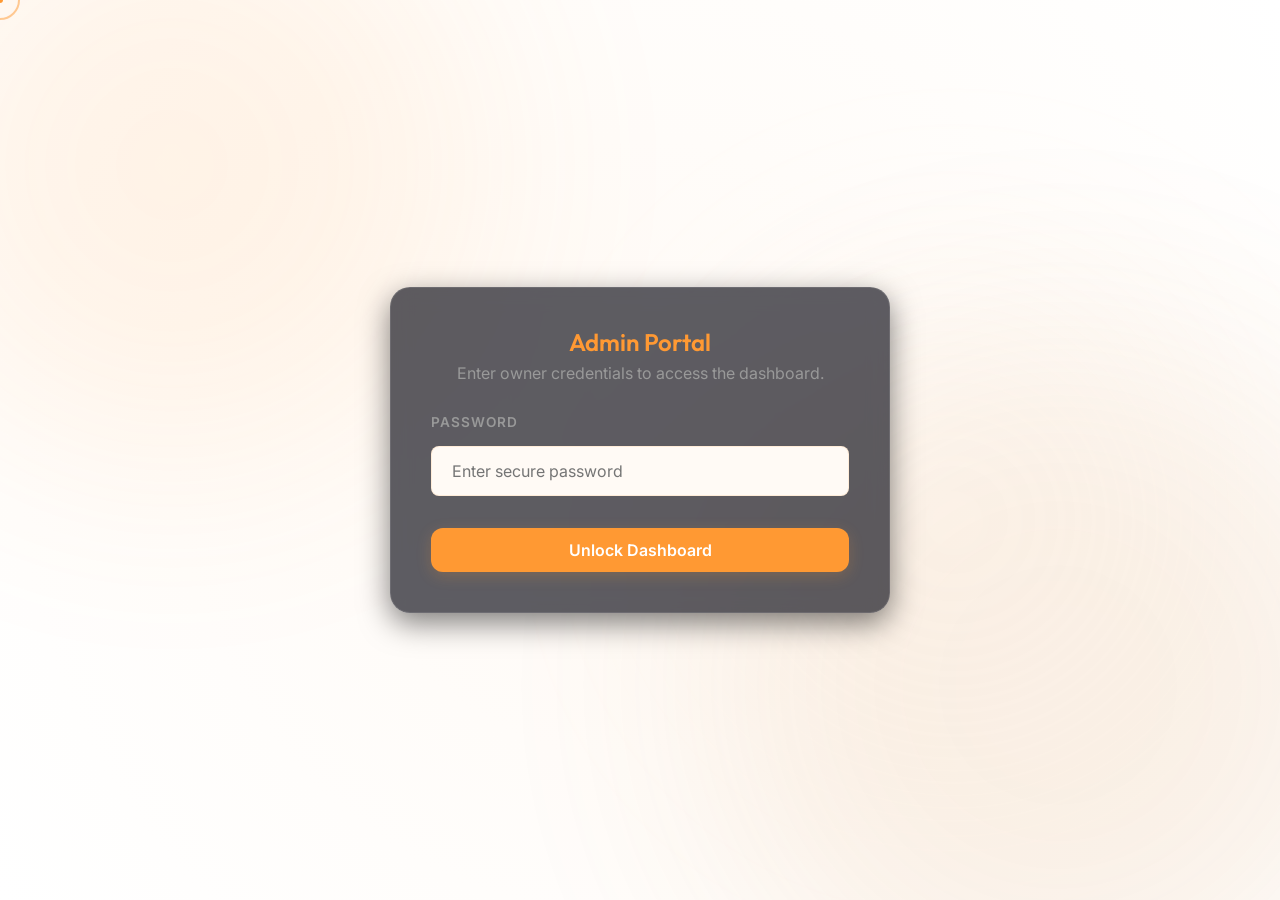
==== admin-dashboard.html @ 3c74fbdc "Automated Update: Payment Gateway, Admin Dashboard, and Custom Cursors" ====
<!DOCTYPE html>
<html lang="en">
<head>
    <meta charset="UTF-8">
    <meta name="viewport" content="width=device-width, initial-scale=1.0">
    <title>Admin Dashboard - Devashish Astro</title>
    <link rel="icon" type="image/png" href="assets/favicon.png">
    <link href="https://fonts.googleapis.com/css2?family=Outfit:wght@400;600;700&family=Inter:wght@400;500;600&display=swap" rel="stylesheet">
    <link rel="stylesheet" href="css/styles.css">
    <link rel="stylesheet" href="https://cdnjs.cloudflare.com/ajax/libs/font-awesome/6.4.0/css/all.min.css">
</head>
<body>
    <div class="background-effects">
        <div class="glow-orb orb-1"></div>
        <div class="glow-orb orb-2"></div>
        <div class="glow-orb orb-3"></div>
    </div>

    <!-- Navigation -->
    <nav class="navbar glass-effect" id="navbar">
        <div class="nav-content container">
            <a href="index.html" class="logo">Devashish Astro - Admin</a>
            <div class="nav-links">
                <a href="#" class="nav-item" id="logoutBtn">Logout</a>
            </div>
        </div>
    </nav>

    <div class="container dashboard-container fade-in-up">
        <div class="dashboard-grid">
            <!-- Pending Section -->
            <div class="dash-panel">
                <h3><i class="fas fa-clock text-saffron"></i> Pending Consultations</h3>
                <div id="pending-list">
                    <p style="color: var(--text-dim);">Loading...</p>
                </div>
            </div>

            <!-- Confirmed Section -->
            <div class="dash-panel">
                <h3><i class="fas fa-check-circle" style="color: #4CAF50;"></i> Confirmed Consultations</h3>
                <div id="confirmed-list">
                    <p style="color: var(--text-dim);">Loading...</p>
                </div>
            </div>
        </div>
    </div>

    <script src="js/script.js"></script>
    <script>
        document.addEventListener('DOMContentLoaded', () => {
            const token = sessionStorage.getItem('adminToken');
            if (!token) {
                window.location.href = 'admin-login.html';
                return;
            }

            document.getElementById('logoutBtn').addEventListener('click', (e) => {
                e.preventDefault();
                sessionStorage.removeItem('adminToken');
                window.location.href = 'index.html';
            });

            async function fetchBookings() {
                try {
                    const response = await fetch('http://localhost:5001/admin/bookings', {
                        headers: { 'Authorization': token }
                    });
                    
                    if (!response.ok) throw new Error("Unauthorized");
                    
                    const data = await response.json();
                    renderBookings('pending', data.pending);
                    renderBookings('confirmed', data.confirmed);
                } catch (err) {
                    console.error(err);
                    alert("Session expired or unauthorized.");
                    window.location.href = 'admin-login.html';
                }
            }

            function renderBookings(type, bookings) {
                const container = document.getElementById(`${type}-list`);
                container.innerHTML = '';

                if (!bookings || bookings.length === 0) {
                    container.innerHTML = `<p style="color: var(--text-dim);">No ${type} bookings.</p>`;
                    return;
                }

                bookings.forEach(b => {
                    const card = document.createElement('div');
                    card.className = `booking-card ${type === 'confirmed' ? 'confirmed' : ''}`;
                    
                    let html = `
                        <div class="booking-details">
                            <span><strong>Name:</strong> ${b.Name || 'N/A'}</span>
                            <span><strong>Service:</strong> ${b.Service || 'N/A'}</span>
                            <span><strong>Date:</strong> ${b.Date || 'N/A'}</span>
                            <span><strong>Txn Ref:</strong> ${b.TransactionID || 'N/A'}</span>
                        </div>
                    `;

                    if (type === 'pending') {
                        html += `
                            <div class="btn-group">
                                <button class="btn-small btn-confirm" onclick="updateBooking('${b.SessionID}', 'confirm')">Confirm</button>
                                <button class="btn-small btn-reject" onclick="updateBooking('${b.SessionID}', 'reject')">Reject</button>
                            </div>
                        `;
                    }
                    
                    card.innerHTML = html;
                    container.appendChild(card);
                });
            }

            window.updateBooking = async (sessionId, action) => {
                try {
                    const res = await fetch('http://localhost:5001/admin/update', {
                        method: 'POST',
                        headers: { 
                            'Content-Type': 'application/json',
                            'Authorization': token
                        },
                        body: JSON.stringify({ sessionId, action })
                    });
                    if (res.ok) {
                        fetchBookings(); // Refresh UI
                    } else {
                        alert("Error updating booking.");
                    }
                } catch (err) {
                    console.error(err);
                }
            };

            fetchBookings();
        });
    </script>
</body>
</html>
---- css/styles.css ----
/* ==========================================================================
   Base Styles & Variables (Saffron Minimalist)
   ========================================================================== */

:root {
    /* Clean Saffron Palette */
    --saffron: #FF9933;
    --saffron-hover: #E68A2E;
    --saffron-dark: #CC7722;
    --saffron-light: #FFF5EB;

    --bg-primary: #FFFFFF;
    --bg-secondary: #FFFAF5;
    --bg-tertiary: #FFF2E6;

    /* Text Colors */
    --text-main: #1A1A1A;
    --text-muted: #666666;
    --text-dim: #999999;
    --text-on-saffron: #FFFFFF;

    /* Minimalist UI Tokens */
    --card-bg: #FFFFFF;
    --card-border: rgba(255, 153, 51, 0.15);
    --card-shadow: 0 10px 40px rgba(255, 153, 51, 0.08);

    --glass-bg: rgba(255, 255, 255, 0.9);
    --glass-border: rgba(255, 153, 51, 0.2);
    --glass-blur: blur(10px);

    /* Layout & Typography */
    --font-heading: 'Outfit', sans-serif;
    --font-body: 'Inter', sans-serif;

    --container-width: 1300px;
    --border-radius-lg: 20px;
    --border-radius-md: 12px;
    --border-radius-sm: 8px;

    /* Animations & Transitions */
    --transition-smooth: all 0.4s cubic-bezier(0.23, 1, 0.32, 1);
    --transition-fast: all 0.2s ease;
}

* {
    margin: 0;
    padding: 0;
    box-sizing: border-box;
}

html {
    scroll-behavior: smooth;
    font-size: 16px;
}

body {
    font-family: var(--font-body);
    color: var(--text-main);
    background-color: var(--bg-primary);
    line-height: 1.6;
    overflow-x: hidden;
    position: relative;
}

/* Background Effects (Saffron Glow) */
.background-effects {
    position: fixed;
    top: 0;
    left: 0;
    width: 100vw;
    height: 100vh;
    z-index: -1;
    pointer-events: none;
    background: radial-gradient(circle at 50% 50%, #FFFAF5 0%, #FFFFFF 100%);
    overflow: hidden;
}

.glow-orb {
    position: absolute;
    border-radius: 50%;
    filter: blur(120px);
    opacity: 0.1;
    animation: floatOrb 25s infinite alternate ease-in-out;
}

.orb-1 {
    top: -15%;
    left: -10%;
    width: 600px;
    height: 600px;
    background: var(--saffron);
}

.orb-2 {
    bottom: -15%;
    right: -10%;
    width: 700px;
    height: 700px;
    background: var(--saffron-dark);
    animation-delay: -7s;
}

.orb-3 {
    top: 30%;
    left: 55%;
    width: 500px;
    height: 500px;
    background: var(--saffron-light);
    animation-delay: -12s;
}

/* Grid System & Utilities */
.grid {
    display: grid;
    gap: 2rem;
}

.grid-cols-2 {
    grid-template-columns: repeat(2, 1fr);
}

.grid-cols-3 {
    grid-template-columns: repeat(3, 1fr);
}

.grid-cols-4 {
    grid-template-columns: repeat(4, 1fr);
}

@media (max-width: 968px) {

    .grid-cols-2,
    .grid-cols-3,
    .grid-cols-4 {
        grid-template-columns: 1fr;
    }
}

.flex {
    display: flex;
}

.flex-col {
    flex-direction: column;
}

.items-center {
    align-items: center;
}

.justify-center {
    justify-content: center;
}

.gap-1 {
    gap: 1rem;
}

.gap-2 {
    gap: 2rem;
}

.text-gradient {
    background: linear-gradient(135deg, var(--saffron), var(--saffron-hover));
    -webkit-background-clip: text;
    background-clip: text;
    -webkit-text-fill-color: transparent;
}

@keyframes floatOrb {
    0% {
        transform: translate(0, 0) scale(1);
    }

    50% {
        transform: translate(50px, -50px) scale(1.1);
    }

    100% {
        transform: translate(-30px, 40px) scale(0.9);
    }
}

/* Utility Classes */
.container {
    max-width: var(--container-width);
    margin: 0 auto;
    padding: 0 2rem;
}

.section-padding {
    padding: 100px 0;
}

.text-saffron {
    color: var(--saffron);
}

.text-center {
    text-align: center;
}

.full-width {
    width: 100%;
}

.relative {
    position: relative;
}

/* Typography elements */
h1,
h2,
h3,
h4,
h5,
h6 {
    font-family: var(--font-heading);
    font-weight: 600;
    line-height: 1.2;
}

/* ==========================================================================
   Glassmorphism System
   ========================================================================== */

.glass-effect {
    background: var(--glass-bg);
    backdrop-filter: blur(12px);
    -webkit-backdrop-filter: blur(12px);
    border: 1px solid var(--glass-border);
    box-shadow: var(--glass-shadow);
    border-radius: 16px;
}

.glass-border {
    border: 1px solid var(--glass-border);
    border-radius: 16px;
    overflow: hidden;
}

.overlay-glass {
    background: rgba(255, 255, 255, 0.95);
    backdrop-filter: blur(20px);
    -webkit-backdrop-filter: blur(20px);
}

/* ==========================================================================
   Buttons
   ========================================================================== */
.btn {
    display: inline-flex;
    align-items: center;
    justify-content: center;
    padding: 12px 32px;
    font-family: var(--font-body);
    font-weight: 600;
    font-size: 1rem;
    border-radius: var(--border-radius-md);
    text-decoration: none;
    cursor: pointer;
    transition: var(--transition-smooth);
    border: none;
    gap: 12px;
}

.btn-primary {
    background: var(--saffron);
    color: var(--text-on-saffron);
    box-shadow: 0 4px 15px rgba(255, 153, 51, 0.2);
}

.btn-primary:hover {
    transform: translateY(-2px);
    background: var(--saffron-hover);
    box-shadow: 0 8px 25px rgba(255, 153, 51, 0.35);
}

.btn-secondary {
    background: var(--bg-primary);
    color: var(--saffron);
    border: 1px solid var(--saffron);
}

.btn-secondary:hover {
    background: var(--saffron-light);
    transform: translateY(-2px);
}

/* ==========================================================================
   Bento Grid Core
   ========================================================================== */
.bento-card {
    background: var(--card-bg);
    border: 1px solid var(--card-border);
    border-radius: var(--border-radius-lg);
    padding: 2.5rem;
    transition: var(--transition-smooth);
    position: relative;
    overflow: hidden;
    display: flex;
    flex-direction: column;
    box-shadow: var(--card-shadow);
}

.bento-card:hover {
    border-color: var(--saffron);
    transform: translateY(-8px);
    box-shadow: 0 20px 50px rgba(255, 153, 51, 0.12);
}

.bento-card::before {
    display: none;
}

/* ==========================================================================
   Navigation
   ========================================================================== */
.navbar {
    position: fixed;
    top: 0;
    left: 0;
    width: 100%;
    z-index: 1000;
    padding: 1.5rem 0;
    transition: var(--transition-smooth);
    border-bottom: 1px solid transparent;
}

.navbar.scrolled {
    padding: 1rem 0;
    background: var(--glass-bg);
    backdrop-filter: var(--glass-blur);
    -webkit-backdrop-filter: var(--glass-blur);
    border-bottom: 1px solid var(--card-border);
    box-shadow: 0 4px 30px rgba(0, 0, 0, 0.03);
}

.nav-content {
    display: flex;
    justify-content: space-between;
    align-items: center;
}

.logo {
    font-family: var(--font-heading);
    font-size: 1.6rem;
    font-weight: 700;
    color: var(--saffron);
    text-decoration: none;
    letter-spacing: 1px;
    transition: var(--transition-fast);
}

.nav-links {
    display: flex;
    gap: 2.5rem;
}

.nav-item {
    color: var(--text-main);
    text-decoration: none;
    font-size: 1rem;
    font-weight: 500;
    position: relative;
    transition: var(--transition-fast);
}

.nav-item:hover {
    color: var(--saffron);
}

.nav-item::after {
    content: '';
    position: absolute;
    bottom: -6px;
    left: 0;
    width: 0;
    height: 2px;
    background: var(--saffron);
    transition: var(--transition-smooth);
}

.nav-item:hover::after {
    width: 100%;
}

.nav-item:hover::after {
    width: 100%;
}

.mobile-menu-btn {
    display: none;
    background: none;
    border: none;
    color: #000000;
    font-size: 1.5rem;
    cursor: pointer;
}

/* Mobile Overlay Menu */
.mobile-menu {
    position: fixed;
    top: 0;
    left: 0;
    width: 100%;
    height: 100vh;
    z-index: 2000;
    display: flex;
    flex-direction: column;
    justify-content: center;
    align-items: center;
    background: var(--bg-primary);
    opacity: 0;
    pointer-events: none;
    transition: var(--transition-smooth);
    transform: translateX(100%);
}

.mobile-menu.active {
    opacity: 1;
    pointer-events: all;
    transform: translateX(0);
}

.close-menu-btn {
    position: absolute;
    top: 2rem;
    right: 2rem;
    background: none;
    border: none;
    color: var(--text-main);
    font-size: 2.5rem;
    cursor: pointer;
    padding: 1rem;
}

.mobile-links {
    display: flex;
    flex-direction: column;
    gap: 2rem;
    text-align: center;
}

.mobile-nav-item {
    color: var(--text-main);
    text-decoration: none;
    font-size: 2.5rem;
    font-weight: 700;
    font-family: var(--font-heading);
    transition: var(--transition-smooth);
}

.mobile-nav-item:hover {
    color: var(--saffron);
}

/* ==========================================================================
   Hero Section
   ========================================================================== */
.hero {
    min-height: 100vh;
    display: flex;
    align-items: center;
    padding-top: 100px;
}

.hero-container {
    display: grid;
    grid-template-columns: 1fr 1.1fr;
    gap: 6rem;
    align-items: center;
}

.subtitle-wrapper {
    display: flex;
    align-items: center;
    gap: 1.2rem;
    margin-bottom: 2rem;
}

.subtitle {
    font-family: var(--font-body);
    color: var(--saffron);
    font-size: 0.9rem;
    text-transform: uppercase;
    letter-spacing: 3px;
    font-weight: 600;
}

.subtitle-line {
    height: 1px;
    width: 60px;
    background: var(--saffron);
}

.title {
    font-size: 4.2rem;
    margin-bottom: 2rem;
    color: var(--text-main);
    line-height: 1.1;
    font-weight: 700;
}

.hero .description {
    font-size: 1.15rem;
    color: var(--text-muted);
    margin-bottom: 3rem;
    max-width: 540px;
    line-height: 1.7;
}

.hero-actions {
    display: flex;
    gap: 1.5rem;
}

.hero-visual {
    position: relative;
    width: 100%;
    max-width: 580px;
    justify-self: center;
}

.hero-visual .image-wrapper {
    aspect-ratio: 1;
    border-radius: 50%;
    padding: 1rem;
}

.zodiac-ring {
    position: absolute;
    top: -15px;
    left: -15px;
    right: -15px;
    bottom: -15px;
    border: 1px dashed rgba(255, 153, 51, 0.2);
    border-radius: 50%;
    animation: spinSlow 60s linear infinite;
}

.hero-img {
    width: 100%;
    height: 100%;
    object-fit: cover;
    border-radius: 50%;
    filter: brightness(0.9);
}

@keyframes spinSlow {
    100% {
        transform: rotate(360deg);
    }
}

@keyframes spinSlow {
    100% {
        transform: rotate(360deg);
    }
}

/* ==========================================================================
   About Section
   ========================================================================== */
.about-grid {
    display: grid;
    grid-template-columns: 5fr 7fr;
    gap: 6rem;
    align-items: center;
}

.image-card {
    position: relative;
    border-radius: var(--border-radius-lg);
    background: var(--bg-secondary);
    box-shadow: var(--card-shadow);
}

.profile-img {
    width: 100%;
    display: block;
    border-radius: var(--border-radius-lg);
    object-fit: cover;
    aspect-ratio: 3/4;
}

.floating-badge {
    position: absolute;
    bottom: 20px;
    right: -20px;
    padding: 1rem 1.5rem;
    display: flex;
    align-items: center;
    gap: 0.8rem;
    font-weight: 600;
    z-index: 2;
}

.section-tag {
    display: inline-block;
    color: var(--saffron);
    font-family: var(--font-body);
    text-transform: uppercase;
    letter-spacing: 3px;
    font-size: 0.85rem;
    font-weight: 600;
    margin-bottom: 1.5rem;
    position: relative;
    padding-left: 2.5rem;
}

.section-tag::before {
    content: '';
    position: absolute;
    left: 0;
    top: 50%;
    transform: translateY(-50%);
    width: 1.8rem;
    height: 1px;
    background: var(--saffron);
}

.stats-grid {
    display: grid;
    grid-template-columns: repeat(2, 1fr);
    gap: 1.5rem;
    margin-top: 3.5rem;
}

.stat-box {
    padding: 2rem;
    text-align: left;
}

.stat-number {
    display: block;
    font-family: var(--font-heading);
    font-size: 2.8rem;
    color: var(--saffron);
    font-weight: 700;
    line-height: 1;
    margin-bottom: 0.6rem;
}

.stat-label {
    font-size: 0.85rem;
    color: var(--text-muted);
    text-transform: uppercase;
    letter-spacing: 2px;
}

/* ==========================================================================
   Services & Bento Grid
   ========================================================================== */
.section-header {
    margin-bottom: 5rem;
}

.section-title {
    font-size: 3.5rem;
    margin-bottom: 1.5rem;
    color: var(--text-main);
    font-weight: 700;
}

.section-desc {
    color: var(--text-muted);
    font-size: 1.1rem;
    max-width: 600px;
    margin: 0 auto;
}

.bento-grid-services {
    display: grid;
    grid-template-columns: repeat(4, 1fr);
    grid-template-rows: repeat(2, auto);
    gap: 1.5rem;
}

.service-card-large {
    grid-column: span 2;
    grid-row: span 2;
    display: flex;
    flex-direction: row;
    align-items: center;
    gap: 2.5rem;
}

.service-card-small {
    grid-column: span 1;
}

.service-card-medium {
    grid-column: span 2;
}

.service-icon {
    width: 60px;
    height: 60px;
    border-radius: var(--border-radius-sm);
    background: var(--saffron-light);
    display: flex;
    justify-content: center;
    align-items: center;
    color: var(--saffron);
    font-size: 1.5rem;
    margin-bottom: 1.5rem;
    flex-shrink: 0;
}

.service-card-large .service-icon {
    width: 80px;
    height: 80px;
    font-size: 2.2rem;
}

.bento-card h3 {
    font-size: 1.4rem;
    margin-bottom: 1rem;
    color: var(--text-main);
    font-weight: 600;
}

.bento-card p {
    color: var(--text-muted);
    margin-bottom: 2rem;
    font-size: 1rem;
    line-height: 1.6;
}

.service-link {
    display: inline-flex;
    align-items: center;
    gap: 0.8rem;
    color: var(--saffron);
    text-decoration: none;
    font-weight: 600;
    font-size: 0.9rem;
    transition: var(--transition-smooth);
    margin-top: auto;
}

.service-link:hover {
    gap: 1.2rem;
}

@media (max-width: 1024px) {
    .bento-grid-services {
        grid-template-columns: repeat(2, 1fr);
    }
}

@media (max-width: 768px) {
    .bento-grid-services {
        grid-template-columns: 1fr;
    }

    .service-card-large,
    .service-card-medium {
        grid-column: span 1;
        flex-direction: column;
        align-items: flex-start;
    }

    .title {
        font-size: 3rem;
    }
}

/* ==========================================================================
   Contact Section
   ========================================================================== */
.contact-wrapper {
    display: grid;
    grid-template-columns: 0.8fr 1.2fr;
    gap: 2rem;
}

.contact-info {
    padding: 4rem;
    background: var(--bg-secondary);
    border-radius: var(--border-radius-lg);
    border: 1px solid var(--card-border);
    box-shadow: var(--card-shadow);
}

.contact-desc {
    color: var(--text-muted);
    margin-bottom: 3rem;
    font-size: 1.1rem;
    line-height: 1.7;
}

.contact-methods {
    display: flex;
    flex-direction: column;
    gap: 2rem;
}

.method {
    display: flex;
    align-items: center;
    gap: 1.5rem;
}

.method i {
    width: 50px;
    height: 50px;
    border-radius: var(--border-radius-sm);
    background: var(--saffron-light);
    display: flex;
    justify-content: center;
    align-items: center;
    color: var(--saffron);
    font-size: 1.4rem;
}

.method h4 {
    font-family: var(--font-body);
    font-size: 0.85rem;
    color: var(--text-dim);
    margin-bottom: 0.2rem;
    text-transform: uppercase;
    letter-spacing: 1px;
}

.method a,
.method span {
    color: var(--text-main);
    text-decoration: none;
    font-size: 1.1rem;
    font-weight: 500;
    transition: var(--transition-fast);
}

.method a:hover {
    color: var(--saffron);
}

.contact-form-container {
    padding: 4rem;
    background: var(--bg-primary);
    border: 1px solid var(--card-border);
    border-radius: var(--border-radius-lg);
    box-shadow: var(--card-shadow);
}

.form-group {
    margin-bottom: 2rem;
}

.form-group label {
    display: block;
    margin-bottom: 0.8rem;
    font-size: 0.85rem;
    color: var(--text-dim);
    text-transform: uppercase;
    letter-spacing: 1px;
    font-weight: 600;
}

.form-control {
    width: 100%;
    background: var(--bg-secondary);
    border: 1px solid var(--card-border);
    border-radius: var(--border-radius-sm);
    padding: 14px 20px;
    color: var(--text-main);
    font-family: var(--font-body);
    font-size: 1rem;
    transition: var(--transition-smooth);
}

.form-control:focus {
    outline: none;
    border-color: var(--saffron);
    background: #FFFFFF;
    box-shadow: 0 0 15px rgba(255, 153, 51, 0.1);
}

.phone-input-group {
    display: flex;
    gap: 0.75rem;
}

.country-code-select {
    width: auto;
    min-width: 110px;
    flex-shrink: 0;
}

.form-row {
    display: grid;
    grid-template-columns: 1fr 1fr;
    gap: 1.5rem;
}

.form-row .form-group {
    margin-bottom: 2rem;
}

@media (max-width: 480px) {
    .phone-input-group {
        flex-direction: column;
    }

    .country-code-select {
        width: 100%;
    }

    .form-row {
        grid-template-columns: 1fr;
        gap: 0;
    }
}

/* ==========================================================================
   Footer
   ========================================================================== */
.footer {
    padding: 4rem 0 2rem;
    border-top: 1px solid rgba(0, 0, 0, 0.05);
    margin-top: 4rem;
}

.footer-logo {
    font-size: 2rem;
    color: var(--saffron);
    margin-bottom: 1.5rem;
}

.social-links {
    display: flex;
    justify-content: center;
    gap: 1.5rem;
    margin-bottom: 2rem;
}

.social-links a {
    width: 40px;
    height: 40px;
    border-radius: 50%;
    background: rgba(0, 0, 0, 0.05);
    display: flex;
    justify-content: center;
    align-items: center;
    color: var(--text-muted);
    text-decoration: none;
    transition: var(--transition-smooth);
}

.social-links a:hover {
    background: var(--saffron);
    color: #000;
    transform: translateY(-3px);
}

.copyright {
    color: var(--text-muted);
    font-size: 0.9rem;
}

/* ==========================================================================
   Animation Classes (Triggered by JS)
   ========================================================================== */
.fade-in {
    opacity: 0;
    transition: opacity 0.8s ease-out;
}

.fade-in.appear {
    opacity: 1;
}

/* ==========================================================================
   Splash Screen
   ========================================================================== */
.splash-screen {
    position: fixed;
    top: 0;
    left: 0;
    width: 100%;
    height: 100vh;
    background: #000;
    display: flex;
    justify-content: center;
    align-items: center;
    z-index: 9999;
    transition: opacity 1s ease-in-out, visibility 1s;
}

.splash-screen.hidden {
    opacity: 0;
    visibility: hidden;
}

.mantra-container {
    text-align: center;
    padding: 2rem;
}

.mantra-line {
    display: none;
    font-family: var(--font-heading);
    font-size: 2.5rem;
    color: var(--saffron);
    opacity: 0;
    filter: blur(10px);
    animation: cinematicReveal 3s forwards;
}

@keyframes cinematicReveal {
    0% {
        opacity: 0;
        filter: blur(15px);
        transform: scale(0.9);
    }

    30% {
        opacity: 1;
        filter: blur(0);
        transform: scale(1);
    }

    70% {
        opacity: 1;
        filter: blur(0);
        transform: scale(1);
    }

    100% {
        opacity: 0;
        filter: blur(15px);
        transform: scale(1.1);
    }
}

.no-scroll {
    overflow: hidden !important;
}

@media (max-width: 768px) {
    .mantra-line {
        font-size: 1.5rem;
    }
}

.fade-in-up.appear {
    opacity: 1;
    transform: translateY(0);
}

.slide-in-left {
    opacity: 0;
    transform: translateX(-50px);
    transition: all 0.8s ease-out;
}

.slide-in-left.appear {
    opacity: 1;
    transform: translateX(0);
}

.slide-in-right {
    opacity: 0;
    transform: translateX(50px);
    transition: all 0.8s ease-out;
}

.slide-in-right.appear {
    opacity: 1;
    transform: translateX(0);
}

.scale-up {
    opacity: 0;
    transform: scale(0.9);
    transition: all 0.8s ease-out;
}

.scale-up.appear {
    opacity: 1;
    transform: scale(1);
}

.delay-1 {
    transition-delay: 0.2s;
}

.delay-2 {
    transition-delay: 0.4s;
}

.delay-3 {
    transition-delay: 0.6s;
}

/* ==========================================================================
   Responsive Design
   ========================================================================== */
/* ==========================================================================
   Responsive Design
   ========================================================================== */

/* Tablet & Large Mobile (1024px and below) */
@media (max-width: 1024px) {
    :root {
        --container-width: 95%;
    }

    .section-padding {
        padding: 80px 0;
    }

    /* Hero */
    .hero-container {
        grid-template-columns: 1fr;
        text-align: center;
        gap: 4rem;
    }

    .subtitle-wrapper {
        justify-content: center;
    }

    .hero .description {
        margin: 0 auto 2.5rem;
    }

    .hero-actions {
        justify-content: center;
    }

    .hero-visual {
        max-width: 480px;
    }

    /* About */
    .about-grid {
        grid-template-columns: 1fr;
        gap: 4rem;
    }

    .about-image-col {
        order: 2;
        max-width: 400px;
        margin-inline: auto;
    }

    .about-content {
        order: 1;
        text-align: center;
    }

    .section-tag {
        padding-left: 0;
    }

    .section-tag::before {
        display: none;
    }

    .stats-grid {
        justify-content: center;
    }

    /* Bento Grid */
    .bento-grid-services {
        grid-template-columns: repeat(2, 1fr);
        gap: 1.5rem;
    }

    /* Contact */
    .contact-wrapper {
        grid-template-columns: 1fr;
    }
}

/* Small Mobile (768px and below) */
@media (max-width: 768px) {
    .title {
        font-size: 3rem;
    }

    .navbar .nav-links {
        display: none;
    }

    .mobile-menu-btn {
        display: block;
    }

    .bento-grid-services {
        grid-template-columns: 1fr;
    }

    .service-card-medium,
    .service-card-large {
        grid-column: span 1;
    }

    .contact-info,
    .contact-form-container {
        padding: 3rem 2rem;
    }

    .footer {
        padding: 40px 0;
        text-align: center;
    }

    /* scale down orbs */
    .orb-1,
    .orb-2,
    .orb-3 {
        width: 300px;
        height: 300px;
    }
}

/* Extra Small (480px and below) */
@media (max-width: 480px) {
    .title {
        font-size: 2.5rem;
    }

    .hero-actions {
        flex-direction: column;
        width: 100%;
    }

    .hero-actions .btn {
        width: 100%;
        text-align: center;
    }

    .stat-number {
        font-size: 2.2rem;
    }

    .mantra-line {
        font-size: 1.4rem;
    }
}
/* Sync Status Indicator */
.sync-status {
    display: flex;
    align-items: center;
    justify-content: center;
    gap: 10px;
    margin-top: 15px;
    font-size: 0.85rem;
    color: var(--text-dim);
    opacity: 0;
    transition: opacity 0.3s ease;
    background: rgba(255, 255, 255, 0.05);
    padding: 8px 15px;
    border-radius: 20px;
    border: 1px solid rgba(255, 255, 255, 0.1);
}

.sync-status.active {
    opacity: 1;
}

.sync-dot {
    width: 8px;
    height: 8px;
    background: var(--saffron);
    border-radius: 50%;
    box-shadow: 0 0 10px var(--saffron);
}

.sync-status.syncing .sync-dot {
    animation: pulse 1.5s infinite;
}

.sync-text {
    font-family: 'Inter', sans-serif;
    letter-spacing: 0.5px;
}

@keyframes pulse {
    0% { transform: scale(1); opacity: 1; }
    50% { transform: scale(1.5); opacity: 0.5; }
    100% { transform: scale(1); opacity: 1; }
}

/* --- Custom Cursor --- */
body {
    cursor: none;
}
.cursor-dot, .cursor-outline {
    position: fixed;
    top: 0;
    left: 0;
    transform: translate(-50%, -50%);
    border-radius: 50%;
    z-index: 9999;
    pointer-events: none;
}
.cursor-dot {
    width: 6px;
    height: 6px;
    background-color: var(--saffron);
}
.cursor-outline {
    width: 40px;
    height: 40px;
    border: 2px solid rgba(255, 153, 51, 0.5);
    transition: width 0.2s, height 0.2s;
}

/* Auth / Payment Layout Forms */
.auth-container {
    min-height: 100vh;
    display: flex;
    align-items: center;
    justify-content: center;
    padding: 20px;
}
.auth-box {
    background: rgba(25, 25, 35, 0.7);
    border: 1px solid rgba(255, 255, 255, 0.1);
    backdrop-filter: blur(10px);
    padding: 40px;
    border-radius: 20px;
    width: 100%;
    max-width: 500px;
    text-align: center;
    box-shadow: 0 10px 30px rgba(0, 0, 0, 0.5);
}
.auth-box h2 {
    color: var(--saffron);
    margin-bottom: 5px;
}
.auth-box p {
    color: var(--text-dim);
    margin-bottom: 25px;
}
.qr-container {
    display: flex;
    justify-content: center;
    gap: 20px;
    margin-bottom: 30px;
}
.qr-box {
    text-align: center;
}
.qr-box img {
    width: 150px;
    height: 150px;
    border-radius: 10px;
    border: 2px solid var(--saffron);
    padding: 5px;
    background: white;
}
.qr-box p {
    margin-top: 10px;
    font-weight: 500;
    color: var(--text-light);
}

/* Dashboard */
.dashboard-container {
    padding-top: 100px;
    min-height: 100vh;
}
.dashboard-grid {
    display: grid;
    grid-template-columns: 1fr 1fr;
    gap: 30px;
    margin-top: 40px;
}
@media (max-width: 768px) {
    .dashboard-grid { grid-template-columns: 1fr; }
}
.dash-panel {
    background: rgba(25, 25, 35, 0.6);
    border: 1px solid rgba(255, 255, 255, 0.1);
    border-radius: 20px;
    padding: 20px;
}
.dash-panel h3 {
    margin-bottom: 20px;
    color: var(--saffron);
    border-bottom: 1px solid rgba(255,255,255,0.1);
    padding-bottom: 10px;
}
.booking-card {
    background: rgba(0, 0, 0, 0.3);
    padding: 15px;
    border-radius: 10px;
    margin-bottom: 15px;
    border-left: 3px solid var(--saffron);
}
.booking-card.confirmed {
    border-left-color: #4CAF50;
}
.booking-details {
    display: flex;
    flex-direction: column;
    gap: 5px;
    margin-bottom: 15px;
}
.booking-details span {
    font-size: 0.9rem;
    color: var(--text-dim);
}
.booking-details strong {
    color: var(--text-light);
}
.btn-group {
    display: flex;
    gap: 10px;
}
.btn-small {
    padding: 8px 15px;
    font-size: 0.85rem;
    border-radius: 20px;
    border: none;
    cursor: pointer;
    font-family: 'Outfit', sans-serif;
    font-weight: 600;
    transition: all 0.3s ease;
}
.btn-confirm { background: #4CAF50; color: white; }
.btn-confirm:hover { background: #45a049; }
.btn-reject { background: #f44336; color: white; }
.btn-reject:hover { background: #d32f2f; }
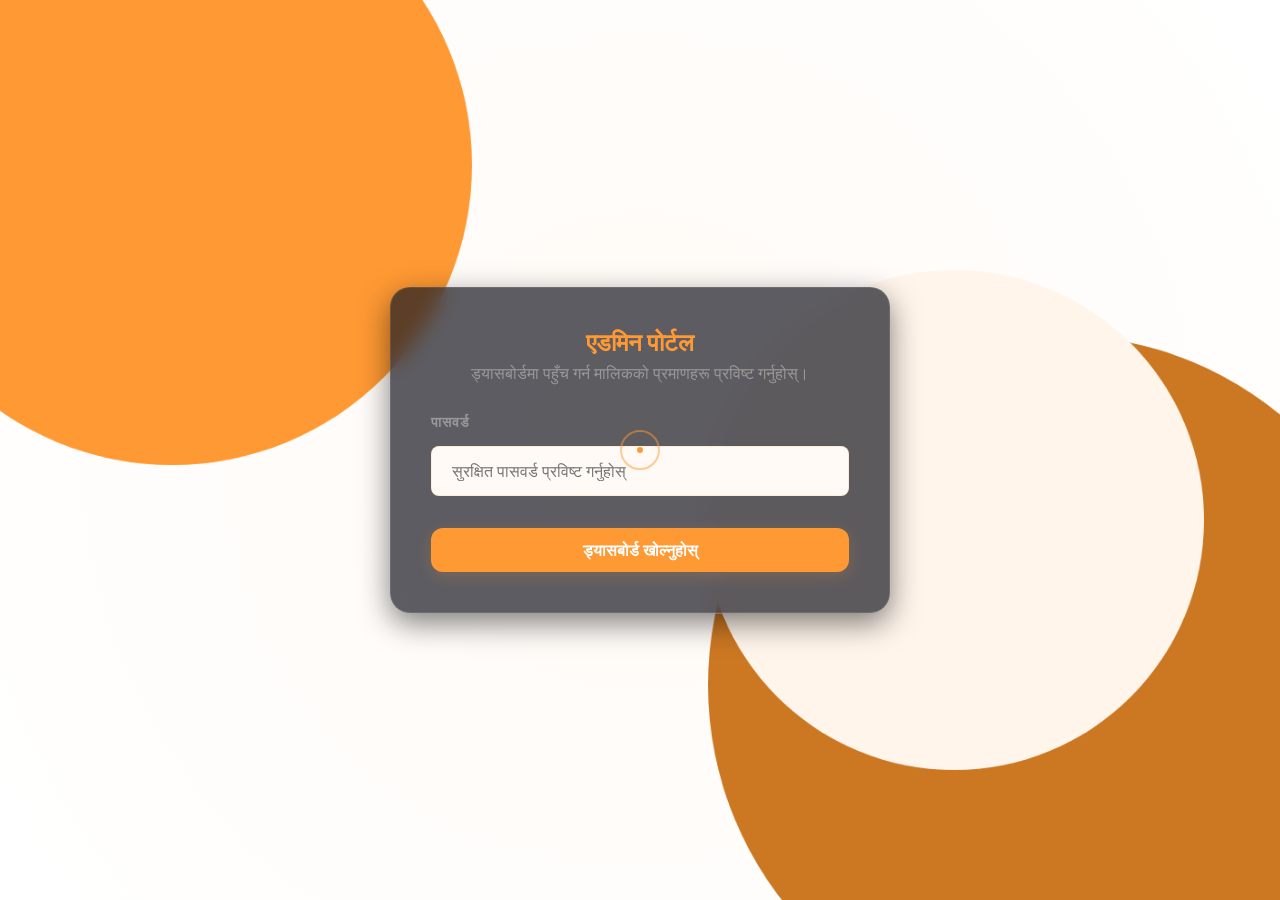
==== commit 44ff2856: "Translate entire website to Nepali language" ====
--- a/admin-dashboard.html
+++ b/admin-dashboard.html
@@ -1,14 +1,18 @@
 <!DOCTYPE html>
-<html lang="en">
+<html lang="ne">
+
 <head>
     <meta charset="UTF-8">
     <meta name="viewport" content="width=device-width, initial-scale=1.0">
-    <title>Admin Dashboard - Devashish Astro</title>
+    <title>एडमिन ड्यासबोर्ड - देबाशिष एस्ट्रो</title>
     <link rel="icon" type="image/png" href="assets/favicon.png">
-    <link href="https://fonts.googleapis.com/css2?family=Outfit:wght@400;600;700&family=Inter:wght@400;500;600&display=swap" rel="stylesheet">
+    <link
+        href="https://fonts.googleapis.com/css2?family=Outfit:wght@400;600;700&family=Inter:wght@400;500;600&display=swap"
+        rel="stylesheet">
     <link rel="stylesheet" href="css/styles.css">
     <link rel="stylesheet" href="https://cdnjs.cloudflare.com/ajax/libs/font-awesome/6.4.0/css/all.min.css">
 </head>
+
 <body>
     <div class="background-effects">
         <div class="glow-orb orb-1"></div>
@@ -19,9 +23,9 @@
     <!-- Navigation -->
     <nav class="navbar glass-effect" id="navbar">
         <div class="nav-content container">
-            <a href="index.html" class="logo">Devashish Astro - Admin</a>
+            <a href="index.html" class="logo">देबाशिष एस्ट्रो - एडमिन</a>
             <div class="nav-links">
-                <a href="#" class="nav-item" id="logoutBtn">Logout</a>
+                <a href="#" class="nav-item" id="logoutBtn">लगआउट</a>
             </div>
         </div>
     </nav>
@@ -30,17 +34,17 @@
         <div class="dashboard-grid">
             <!-- Pending Section -->
             <div class="dash-panel">
-                <h3><i class="fas fa-clock text-saffron"></i> Pending Consultations</h3>
+                <h3><i class="fas fa-clock text-saffron"></i> प्रतीक्षारत परामर्शहरू</h3>
                 <div id="pending-list">
-                    <p style="color: var(--text-dim);">Loading...</p>
+                    <p style="color: var(--text-dim);">लोड हुँदैछ...</p>
                 </div>
             </div>
 
             <!-- Confirmed Section -->
             <div class="dash-panel">
-                <h3><i class="fas fa-check-circle" style="color: #4CAF50;"></i> Confirmed Consultations</h3>
+                <h3><i class="fas fa-check-circle" style="color: #4CAF50;"></i> पुष्टि गरिएका परामर्शहरू</h3>
                 <div id="confirmed-list">
-                    <p style="color: var(--text-dim);">Loading...</p>
+                    <p style="color: var(--text-dim);">लोड हुँदैछ...</p>
                 </div>
             </div>
         </div>
@@ -66,15 +70,15 @@
                     const response = await fetch('http://localhost:5001/admin/bookings', {
                         headers: { 'Authorization': token }
                     });
-                    
+
                     if (!response.ok) throw new Error("Unauthorized");
-                    
+
                     const data = await response.json();
                     renderBookings('pending', data.pending);
                     renderBookings('confirmed', data.confirmed);
                 } catch (err) {
                     console.error(err);
-                    alert("Session expired or unauthorized.");
+                    alert("सत्र समाप्त भयो वा अनधिकृत।");
                     window.location.href = 'admin-login.html';
                 }
             }
@@ -84,32 +88,32 @@
                 container.innerHTML = '';
 
                 if (!bookings || bookings.length === 0) {
-                    container.innerHTML = `<p style="color: var(--text-dim);">No ${type} bookings.</p>`;
+                    container.innerHTML = `<p style="color: var(--text-dim);">कुनै ${type === 'pending' ? 'प्रतीक्षारत' : 'पुष्टि गरिएका'} बुकिङहरू छैनन्।</p>`;
                     return;
                 }
 
                 bookings.forEach(b => {
                     const card = document.createElement('div');
                     card.className = `booking-card ${type === 'confirmed' ? 'confirmed' : ''}`;
-                    
+
                     let html = `
                         <div class="booking-details">
-                            <span><strong>Name:</strong> ${b.Name || 'N/A'}</span>
-                            <span><strong>Service:</strong> ${b.Service || 'N/A'}</span>
-                            <span><strong>Date:</strong> ${b.Date || 'N/A'}</span>
-                            <span><strong>Txn Ref:</strong> ${b.TransactionID || 'N/A'}</span>
+                            <span><strong>नाम:</strong> ${b.Name || 'उपलब्ध छैन'}</span>
+                            <span><strong>सेवा:</strong> ${b.Service || 'उपलब्ध छैन'}</span>
+                            <span><strong>मिति:</strong> ${b.Date || 'उपलब्ध छैन'}</span>
+                            <span><strong>निक्षेप सन्दर्भ:</strong> ${b.TransactionID || 'उपलब्ध छैन'}</span>
                         </div>
                     `;
 
                     if (type === 'pending') {
                         html += `
                             <div class="btn-group">
-                                <button class="btn-small btn-confirm" onclick="updateBooking('${b.SessionID}', 'confirm')">Confirm</button>
-                                <button class="btn-small btn-reject" onclick="updateBooking('${b.SessionID}', 'reject')">Reject</button>
+                                <button class="btn-small btn-confirm" onclick="updateBooking('${b.SessionID}', 'confirm')">पुष्टि गर्नुहोस्</button>
+                                <button class="btn-small btn-reject" onclick="updateBooking('${b.SessionID}', 'reject')">अस्वीकार गर्नुहोस्</button>
                             </div>
                         `;
                     }
-                    
+
                     card.innerHTML = html;
                     container.appendChild(card);
                 });
@@ -119,7 +123,7 @@
                 try {
                     const res = await fetch('http://localhost:5001/admin/update', {
                         method: 'POST',
-                        headers: { 
+                        headers: {
                             'Content-Type': 'application/json',
                             'Authorization': token
                         },
@@ -128,7 +132,7 @@
                     if (res.ok) {
                         fetchBookings(); // Refresh UI
                     } else {
-                        alert("Error updating booking.");
+                        alert("बुकिङ अपडेट गर्दा त्रुटि भयो।");
                     }
                 } catch (err) {
                     console.error(err);
@@ -139,4 +143,5 @@
         });
     </script>
 </body>
-</html>
+
+</html>
--- a/css/styles.css
+++ b/css/styles.css
@@ -78,8 +78,9 @@
 .glow-orb {
     position: absolute;
     border-radius: 50%;
-    filter: blur(120px);
-    opacity: 0.1;
+    will-change: transform;
+    pointer-events: none;
+    transform: translateZ(0);
     animation: floatOrb 25s infinite alternate ease-in-out;
 }
 
@@ -972,27 +973,6 @@
     opacity: 1;
 }
 
-/* ==========================================================================
-   Splash Screen
-   ========================================================================== */
-.splash-screen {
-    position: fixed;
-    top: 0;
-    left: 0;
-    width: 100%;
-    height: 100vh;
-    background: #000;
-    display: flex;
-    justify-content: center;
-    align-items: center;
-    z-index: 9999;
-    transition: opacity 1s ease-in-out, visibility 1s;
-}
-
-.splash-screen.hidden {
-    opacity: 0;
-    visibility: hidden;
-}
 
 .mantra-container {
     text-align: center;
@@ -1294,10 +1274,11 @@
     position: fixed;
     top: 0;
     left: 0;
-    transform: translate(-50%, -50%);
     border-radius: 50%;
-    z-index: 9999;
+    z-index: 10000;
     pointer-events: none;
+    will-change: transform;
+    transform: translate(-50%, -50%) translateZ(0);
 }
 .cursor-dot {
     width: 6px;
@@ -1308,7 +1289,7 @@
     width: 40px;
     height: 40px;
     border: 2px solid rgba(255, 153, 51, 0.5);
-    transition: width 0.2s, height 0.2s;
+    transition: width 0.2s, height 0.2s, background-color 0.2s;
 }
 
 /* Auth / Payment Layout Forms */
